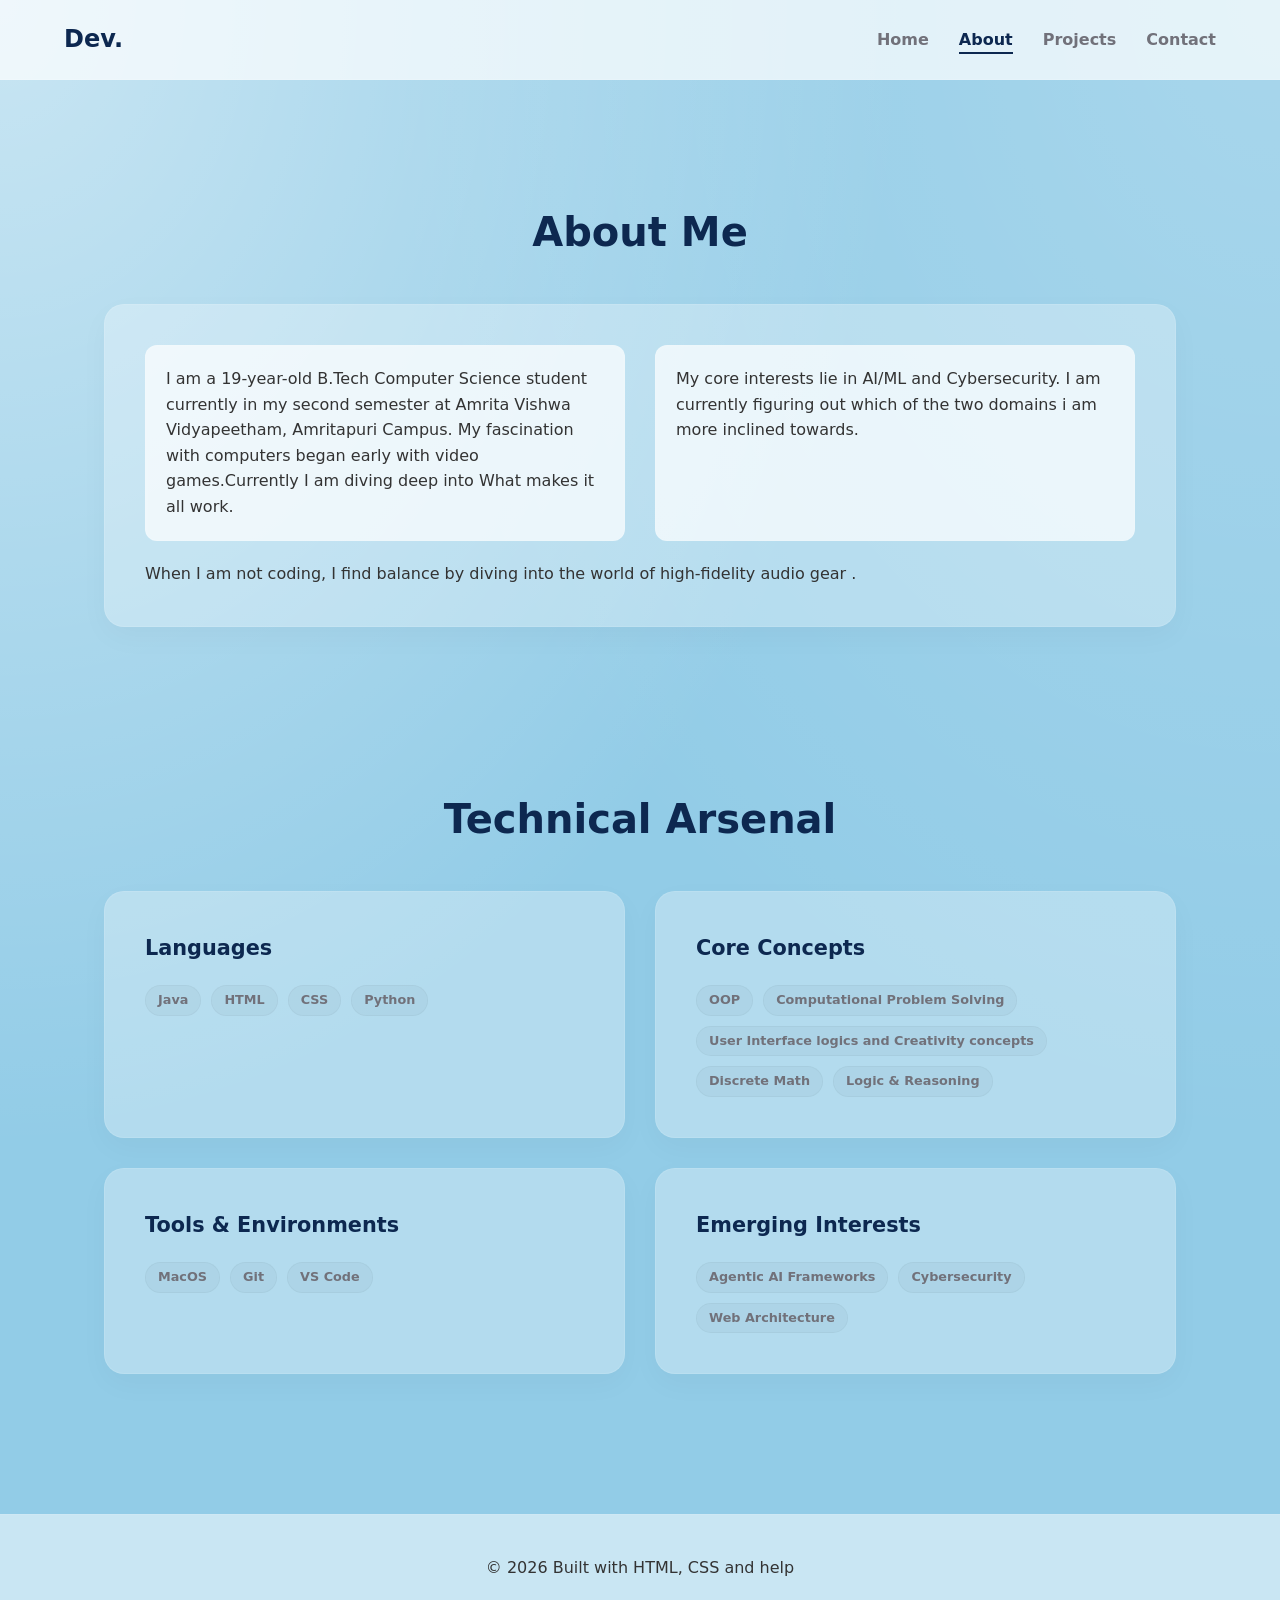
==== about.html @ f26158bc "Add files via upload These files are the HTML and CSS files of my Portfolio website" ====
<!DOCTYPE html>
<html lang="en">
<head>
    <meta charset="UTF-8">
    <meta name="viewport" content="width=device-width, initial-scale=1.0">
    <title>SSK Portfolio | About</title>
    <link rel="stylesheet" href="style.css">
</head>
<body class="fade-in">
    <nav>
        <a href="index.html" class="logo">Dev.</a>
        <ul class="nav-links">
            <li><a href="index.html">Home</a></li>
            <li><a href="about.html" class="active">About</a></li>
            <li><a href="projects.html">Projects</a></li>
            <li><a href="contact.html">Contact</a></li>
        </ul>
    </nav>

    <main class="main-container">
        <header class="section">
            <h1 class="section-title card-load-slide">About Me</h1>
            <div class="glass-panel card-load-slide card-load-slide-delay-1">
                <div class="grid-2">
                    <div class="glass-inner">
                        <p>I am a 19-year-old B.Tech Computer Science student currently in my second semester at Amrita Vishwa Vidyapeetham, Amritapuri Campus. My fascination with computers began early with video games.Currently I am diving deep into What makes it all work.</p>
                    </div>
                    <div class="glass-inner">
                        <p>My core interests lie in AI/ML and Cybersecurity. I am currently figuring out which of the two domains i am more inclined towards.</p>
                    </div>
                </div>
                <p class="mt-20">When I am not coding, I find balance by diving into the world of high-fidelity audio gear .</p>
            </div>
        </header>

        <section class="section">
            <h2 class="section-title card-load-slide">Technical Arsenal</h2>
            <div class="grid-2">
                <div class="glass-panel skill-card card-load-slide card-load-slide-delay-1">
                    <h3>Languages</h3>
                    <div class="tags">
                        <span class="tag">Java</span>
                        <span class="tag">HTML</span>
                        <span class="tag">CSS</span>
                        <span class="tag">Python</span>
                    </div>
                </div>
                <div class="glass-panel skill-card card-load-slide card-load-slide-delay-1">
                    <h3>Core Concepts</h3>
                    <div class="tags">
                        <span class="tag">OOP</span>
                        <span class="tag">Computational Problem Solving</span>
                        <span class="tag">User Interface logics and Creativity concepts</span>
                        <span class="tag">Discrete Math</span>
                        <span class="tag">Logic & Reasoning</span>
                    </div>
                </div>
                <div class="glass-panel skill-card card-load-slide card-load-slide-delay-2">
                    <h3>Tools & Environments</h3>
                    <div class="tags">
                        <span class="tag">MacOS</span>
                        <span class="tag">Git</span>
                        <span class="tag">VS Code</span>
                    </div>
                </div>
                <div class="glass-panel skill-card card-load-slide card-load-slide-delay-2">
                    <h3>Emerging Interests</h3>
                    <div class="tags">
                        <span class="tag">Agentic AI Frameworks</span>
                        <span class="tag">Cybersecurity</span>
                        <span class="tag">Web Architecture</span>
                    </div>
                </div>
            </div>
        </section>
    </main>

    <footer>
        <p>&copy; 2026 Built with HTML, CSS and help </p>
    </footer>
</body>
</html>
---- style.css ----
/* --- Core Reset & Variables --- */
:root {
  --bg-color: #92cce7; /* Near-white background */
  --glass-bg: rgba(255, 255, 255, 0.3); /* Base glass layer */
  --glass-inner-bg: rgba(255, 255, 255, 0.7); /* Deep glass layer */
  --glass-border: rgba(255, 255, 255, 0.1); /* Subtle frosted edge */
  --shadow-light: 0 10px 30px rgba(0, 0, 0, 0.03); /* Subtle card shadow */
  --shadow-deep: 0 15px 40px rgba(0, 0, 0, 0.1); /* Hover shadow */
  --accent-color: #0d2850; /* Deep blue-black for text/accents */
  --text-main: #333333;
  --text-muted: #71717a;
  --ease-in-out-cubic: cubic-bezier(0.23, 1, 0.32, 1);
}

* {
  margin: 0;
  padding: 0;
  box-sizing: border-box;
  font-family: 'Segoe UI', system-ui, sans-serif;
  -webkit-font-smoothing: antialiased;
  -moz-osx-font-smoothing: grayscale;
}

body {
  background-color: var(--bg-color);
  color: var(--text-main);
  line-height: 1.6;
  overflow-x: hidden;
  /* Very subtle base texture */
  background-image: 
    radial-gradient(at 0% 0%, rgba(255,255,255,0.5) 0, transparent 50%), 
    radial-gradient(at 100% 0%, rgba(255,255,255,0.2) 0, transparent 50%);
  transition: background-color 0.5s ease;
}

/* Page fade-in transition */
body.fade-in {
  animation: pageFadeIn 1s var(--ease-in-out-cubic) forwards;
}

@keyframes pageFadeIn {
  from { opacity: 0; }
  to { opacity: 1; }
}

/* --- Navigation --- */
nav {
  position: fixed;
  top: 0;
  left: 0;
  width: 100%;
  height: 80px;
  background: rgba(255, 255, 255, 0.7);
  backdrop-filter: blur(20px);
  -webkit-backdrop-filter: blur(20px);
  border-bottom: 1px solid var(--glass-border);
  display: flex;
  justify-content: space-between;
  align-items: center;
  padding: 0 5%;
  z-index: 1000;
  transition: all 0.3s ease;
}

.logo {
  font-size: 1.5rem;
  font-weight: 700;
  color: var(--accent-color);
  text-decoration: none;
}

.nav-links {
  list-style: none;
  display: flex;
  gap: 30px;
}

.nav-links a {
  text-decoration: none;
  color: var(--text-muted);
  font-weight: 600;
  font-size: 1rem;
  position: relative;
  transition: color 0.3s ease;
}

.nav-links a:hover,
.nav-links a.active {
  color: var(--accent-color);
}

.nav-links a::after {
  content: '';
  position: absolute;
  width: 0;
  height: 2px;
  bottom: -5px;
  left: 0;
  background-color: var(--accent-color);
  transition: width 0.3s var(--ease-in-out-cubic);
}

.nav-links a:hover::after,
.nav-links a.active::after {
  width: 100%;
}

/* --- Container & Layout --- */
.main-container {
  max-width: 1200px;
  margin: 120px auto 60px;
  padding: 0 5%;
}

.section {
  padding: 80px 0;
}

.section-title {
  font-size: 2.5rem;
  font-weight: 700;
  color: var(--accent-color);
  margin-bottom: 40px;
  text-align: center;
  position: relative;
}

/* --- Heavy Glassmorphism Utility --- */
.glass-panel {
  background: var(--glass-bg);
  backdrop-filter: blur(15px);
  -webkit-backdrop-filter: blur(15px);
  border: 1px solid var(--glass-border);
  box-shadow: var(--shadow-light);
  border-radius: 20px;
  padding: 40px;
  transition: all 0.5s var(--ease-in-out-cubic);
  position: relative;
  overflow: hidden;
}

/* Unique transition on hover: deeper lift with a frosted edge glow */
.glass-panel:hover {
  transform: translateY(-10px) rotateY(2deg);
  box-shadow: var(--shadow-deep);
  border-color: rgba(255, 255, 255, 0.3);
}

/* Sub-panels for heavy layering */
.glass-inner {
  background: var(--glass-inner-bg);
  border: 1px solid var(--glass-border);
  border-radius: 12px;
  padding: 20px;
  box-shadow: inset 0 2px 5px rgba(255,255,255,0.1);
  margin-bottom: 20px;
}

/* --- Home Page Specifics --- */
.hero {
  display: flex;
  justify-content: space-between;
  align-items: center;
  gap: 50px;
}

.hero-text {
  flex: 1;
}

.hero-subtitle {
  color: var(--text-muted);
  font-size: 1.2rem;
  margin-bottom: 10px;
}

.hero-title {
  font-size: 3.5rem;
  line-height: 1.1;
  color: var(--accent-color);
  margin-bottom: 20px;
}

.profile-container {
  position: relative;
  width: 350px;
  height: 350px;
  flex-shrink: 0;
}

.profile-img-wrap {
  position: absolute;
  top: 0;
  left: 0;
  width: 100%;
  height: 100%;
  border-radius: 50%;
  overflow: hidden;
  box-shadow: var(--shadow-light);
  border: 8px solid rgba(255,255,255,0.7);
  transition: all 0.5s var(--ease-in-out-cubic);
  /* The profile photo is integrated here */
  background: url('profile.png') no-repeat center center / cover;
}

.profile-container:hover .profile-img-wrap {
  transform: scale(1.05) rotateZ(5deg);
  box-shadow: var(--shadow-deep);
}

/* A subtle glass ring behind the photo */
.profile-ring {
  position: absolute;
  top: -10px;
  left: -10px;
  width: calc(100% + 20px);
  height: calc(100% + 20px);
  border-radius: 50%;
  background: rgba(255, 255, 255, 0.1);
  backdrop-filter: blur(5px);
  -webkit-backdrop-filter: blur(5px);
  border: 1px solid rgba(255, 255, 255, 0.05);
  z-index: -1;
}

/* Page load unique transitions: cards slide in */
.card-load-slide {
  opacity: 0;
  transform: translateY(50px);
  animation: cardSlideIn 1s var(--ease-in-out-cubic) forwards;
}

.card-load-slide-delay-1 { animation-delay: 0.2s; }
.card-load-slide-delay-2 { animation-delay: 0.4s; }

@keyframes cardSlideIn {
  to {
    opacity: 1;
    transform: translateY(0);
  }
}

/* --- Grid Systems --- */
.grid-2 {
  display: grid;
  grid-template-columns: repeat(2, 1fr);
  gap: 30px;
}

.grid-3 {
  display: grid;
  grid-template-columns: repeat(3, 1fr);
  gap: 30px;
}

/* --- Project Cards --- */
.project-card {
  transition: all 0.5s var(--ease-in-out-cubic);
}

.project-card:hover {
  transform: translateY(-8px) scale(1.02) rotateY(-3deg);
}

.project-card h3 {
  font-size: 1.3rem;
  margin-bottom: 10px;
  color: var(--accent-color);
}

.tags {
  display: flex;
  gap: 10px;
  margin-top: 20px;
  flex-wrap: wrap;
}

.tag {
  font-size: 0.8rem;
  padding: 4px 12px;
  background: rgba(0, 0, 0, 0.03);
  border: 1px solid rgba(0, 0, 0, 0.03);
  border-radius: 20px;
  color: var(--text-muted);
  font-weight: 600;
}

/* --- Skill Cards --- */
.skill-card h3 {
  font-size: 1.3rem;
  margin-bottom: 10px;
  color: var(--accent-color);
}

/* --- Contact Form --- */
.contact-form {
  display: flex;
  flex-direction: column;
  gap: 20px;
}

.glass-input, .glass-textarea {
  width: 100%;
  padding: 15px;
  background: rgba(255, 255, 255, 0.4);
  border: 1px solid var(--glass-border);
  border-radius: 12px;
  color: var(--text-main);
  font-size: 1rem;
  outline: none;
  transition: all 0.3s ease;
}

.glass-input:focus, .glass-textarea:focus {
  background: rgba(238, 201, 161, 0.8);
  border-color: rgba(255, 255, 255, 0.5);
  box-shadow: inset 0 2px 10px rgba(0,0,0,0.03);
}

.btn {
  display: inline-block;
  padding: 12px 30px;
  background: var(--accent-color);
  color: white;
  border: none;
  border-radius: 12px;
  cursor: pointer;
  font-size: 1rem;
  font-weight: 600;
  transition: all 0.3s var(--ease-in-out-cubic);
}

.btn:hover {
  background: #1a3c6c;
  transform: translateY(-3px) scale(1.02);
  box-shadow: 0 5px 20px rgba(13, 40, 80, 0.2);
}

/* --- Footer --- */
footer {
  text-align: center;
  padding: 40px;
  border-top: 1px solid var(--glass-border);
  background: rgba(255, 255, 255, 0.5);
}

/* --- Responsive Design (Mobile First) --- */

/* Breakpoint: Desktop and above (default styles) */

/* Breakpoint: Small Desktop / Tablet (up to 1024px) */
@media (max-width: 1024px) {
  .hero-title { font-size: 3rem; }
  .profile-container { width: 300px; height: 300px; }
  .grid-3 { grid-template-columns: repeat(2, 1fr); }
}

/* Breakpoint: Tablet / Large Mobile (up to 768px) */
@media (max-width: 768px) {
  nav { height: 70px; padding: 0 3%; }
  .logo { font-size: 1.3rem; }
  .nav-links { display: none; } /* Could add a hamburger menu with JS, but HTML/CSS stack is cleaner here */
  
  /* Create stacked navigation on mobile */
  .mobile-nav-stack {
    display: flex;
    flex-direction: column;
    padding: 10px 5%;
    background: rgba(255, 255, 255, 0.9);
    position: fixed;
    top: 70px;
    left: 0;
    width: 100%;
    border-bottom: 1px solid var(--glass-border);
    gap: 10px;
    display: none; /* Add JS to toggle */
  }

  .main-container { margin-top: 100px; }
  .hero { flex-direction: column; text-align: center; gap: 30px; }
  .hero-title { font-size: 2.5rem; }
  .profile-container { width: 250px; height: 250px; order: -1; }
  .grid-2, .grid-3 { grid-template-columns: 1fr; }
}

/* Breakpoint: Small Mobile (up to 480px) - Clear Mobile View */
@media (max-width: 480px) {
  .hero-title { font-size: 2rem; }
  .profile-container { width: 200px; height: 200px; }
  .glass-panel { padding: 30px 20px; }
  .section { padding: 50px 0; }
  .section-title { font-size: 2rem; margin-bottom: 30px; }
}
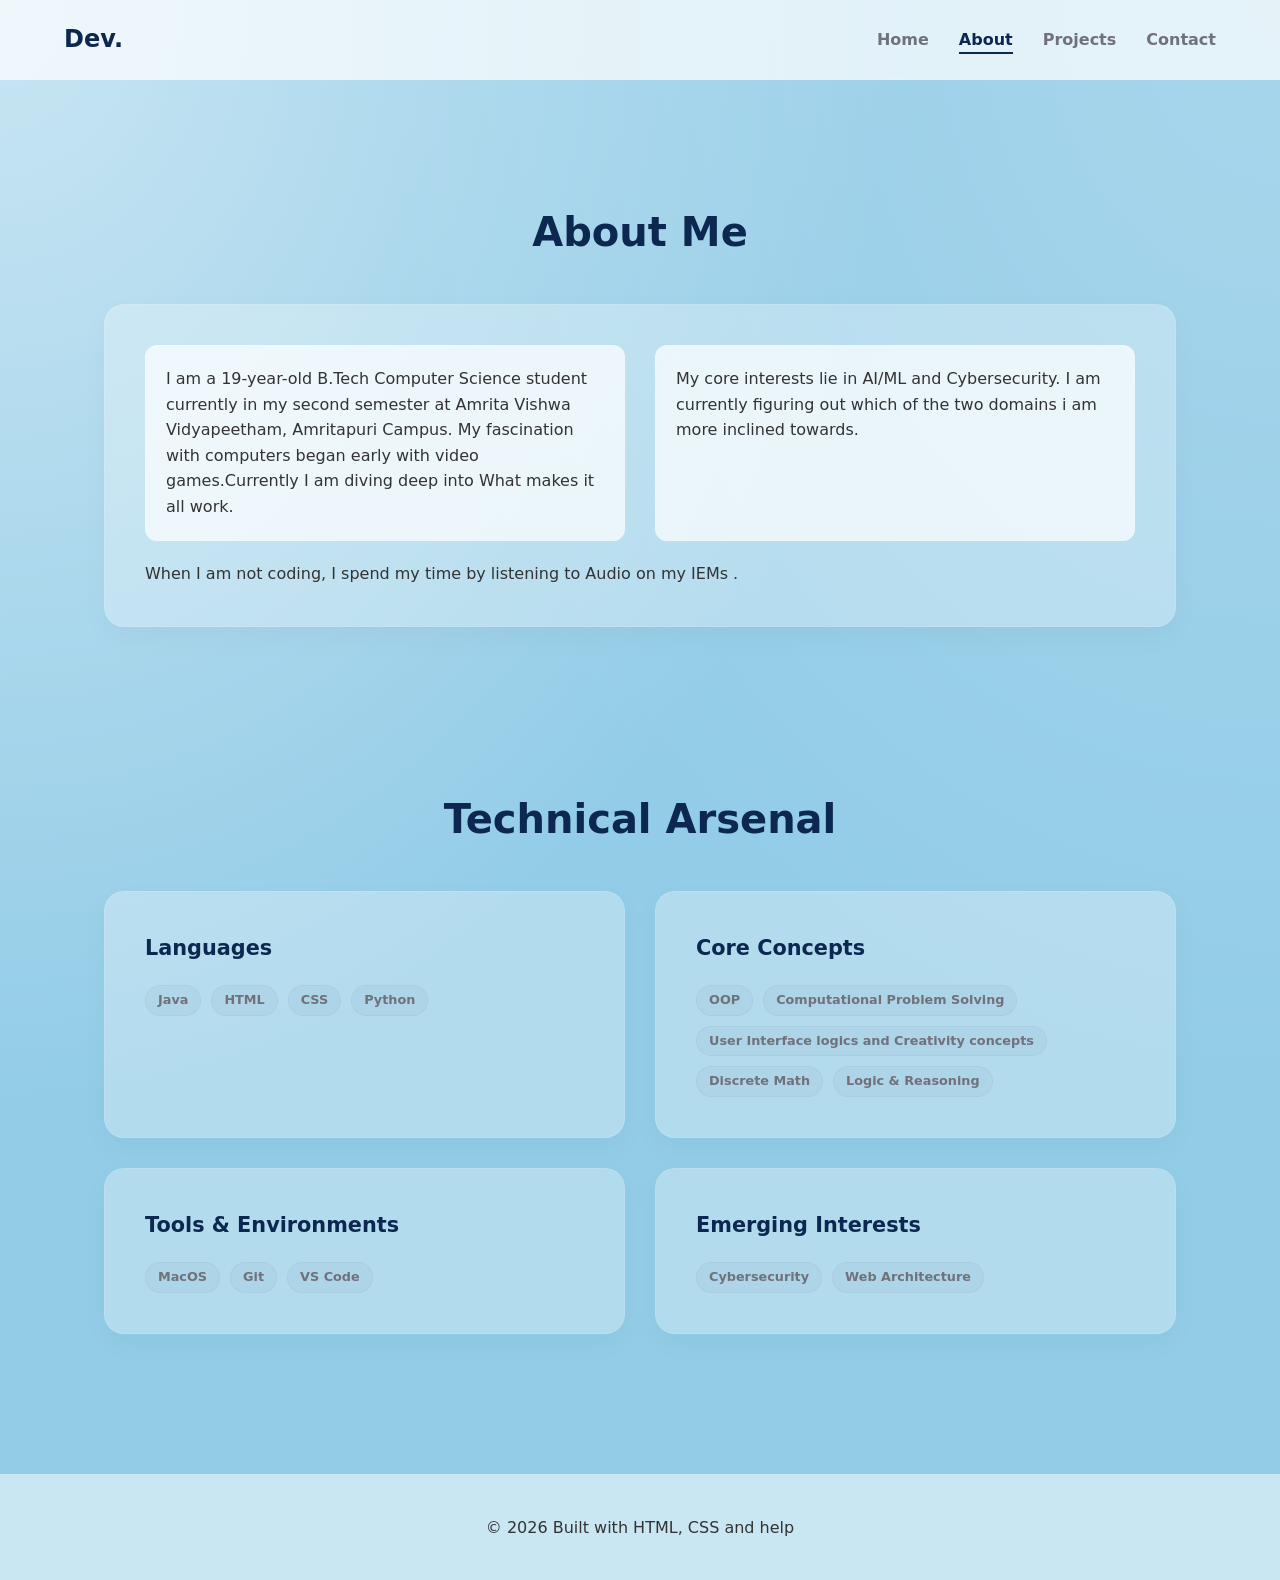
==== commit c2cbbfb5: "Revise interests and hobbies in about.html Updated personal interests and hobbies in about.html." ====
--- a/about.html
+++ b/about.html
@@ -29,7 +29,7 @@
                         <p>My core interests lie in AI/ML and Cybersecurity. I am currently figuring out which of the two domains i am more inclined towards.</p>
                     </div>
                 </div>
-                <p class="mt-20">When I am not coding, I find balance by diving into the world of high-fidelity audio gear .</p>
+                <p class="mt-20">When I am not coding, I spend my time by listening to Audio on my IEMs .</p>
             </div>
         </header>
 
@@ -66,7 +66,7 @@
                 <div class="glass-panel skill-card card-load-slide card-load-slide-delay-2">
                     <h3>Emerging Interests</h3>
                     <div class="tags">
-                        <span class="tag">Agentic AI Frameworks</span>
+                        
                         <span class="tag">Cybersecurity</span>
                         <span class="tag">Web Architecture</span>
                     </div>
@@ -79,4 +79,4 @@
         <p>&copy; 2026 Built with HTML, CSS and help </p>
     </footer>
 </body>
-</html>+</html>
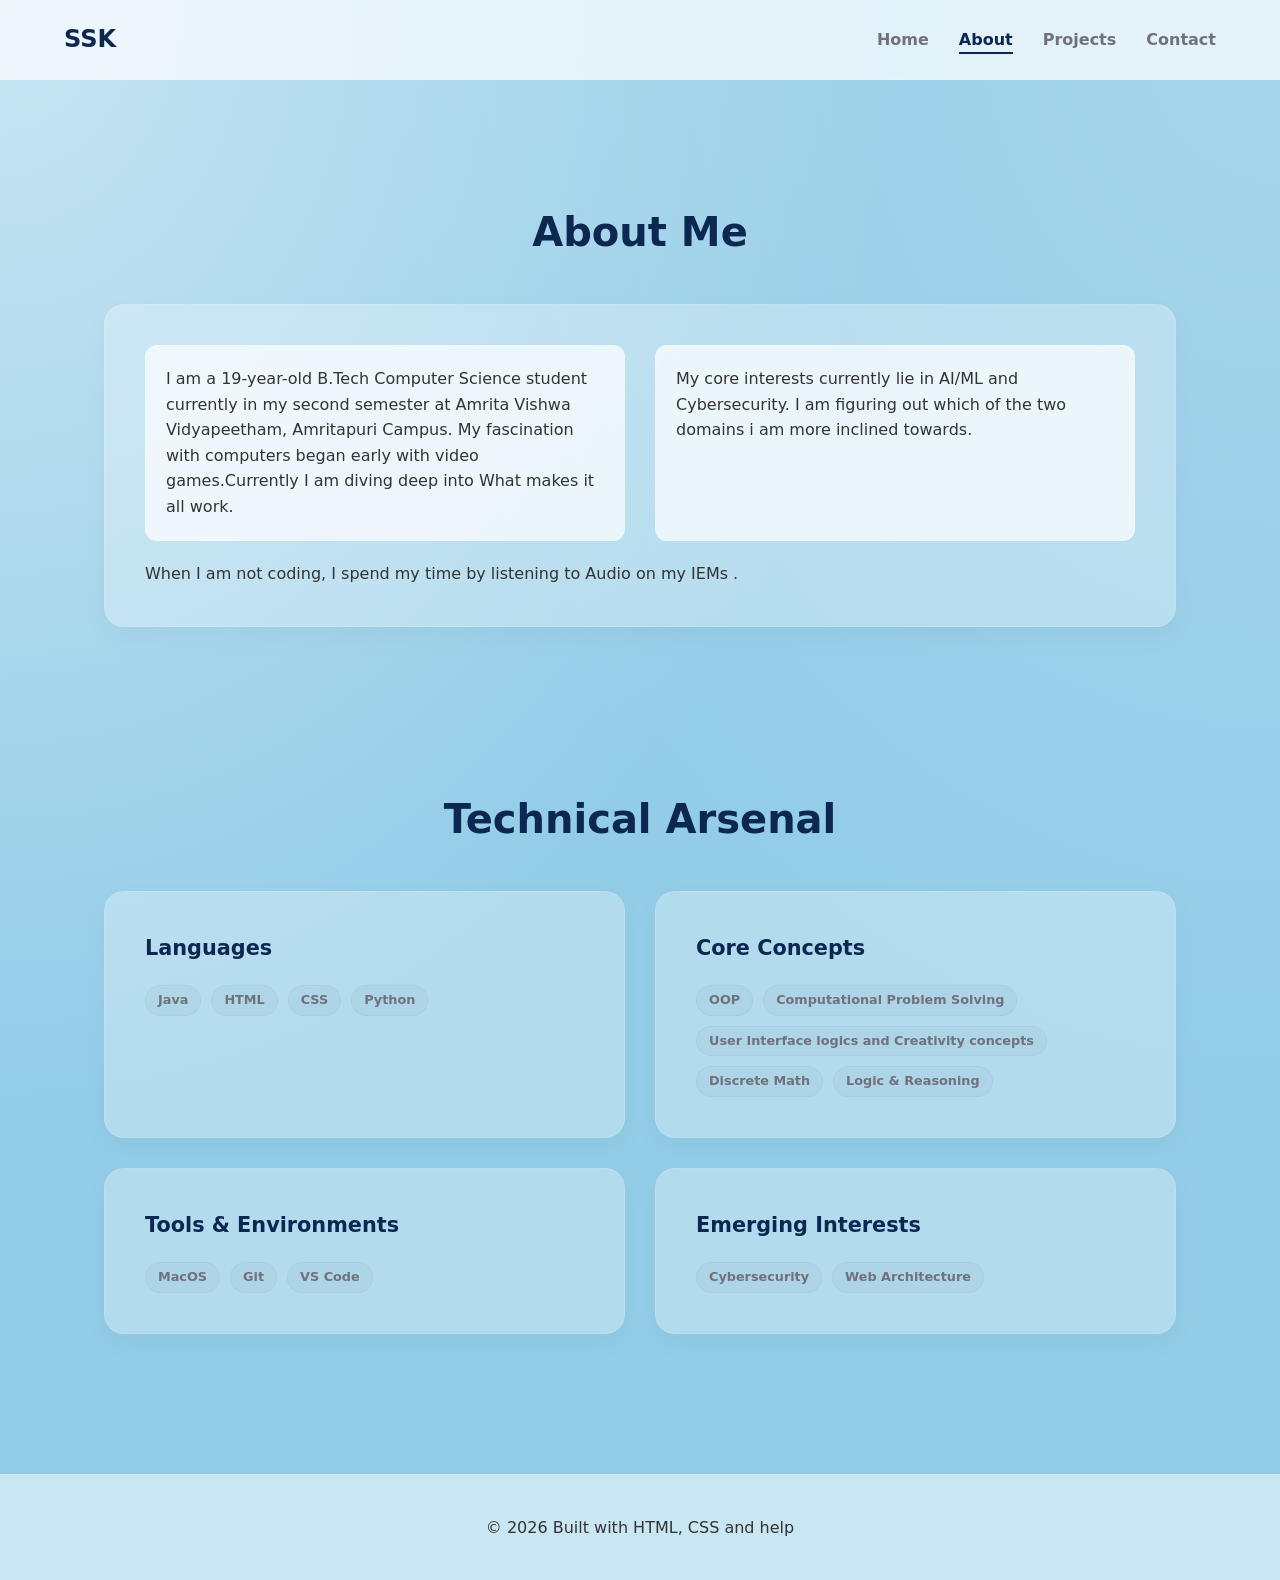
==== commit c305127d: "Changing the header" ====
--- a/about.html
+++ b/about.html
@@ -8,7 +8,7 @@
 </head>
 <body class="fade-in">
     <nav>
-        <a href="index.html" class="logo">Dev.</a>
+        <a href="index.html" class="logo">SSK</a>
         <ul class="nav-links">
             <li><a href="index.html">Home</a></li>
             <li><a href="about.html" class="active">About</a></li>
@@ -26,7 +26,7 @@
                         <p>I am a 19-year-old B.Tech Computer Science student currently in my second semester at Amrita Vishwa Vidyapeetham, Amritapuri Campus. My fascination with computers began early with video games.Currently I am diving deep into What makes it all work.</p>
                     </div>
                     <div class="glass-inner">
-                        <p>My core interests lie in AI/ML and Cybersecurity. I am currently figuring out which of the two domains i am more inclined towards.</p>
+                        <p>My core interests currently lie in AI/ML and Cybersecurity. I am  figuring out which of the two domains i am more inclined towards.</p>
                     </div>
                 </div>
                 <p class="mt-20">When I am not coding, I spend my time by listening to Audio on my IEMs .</p>
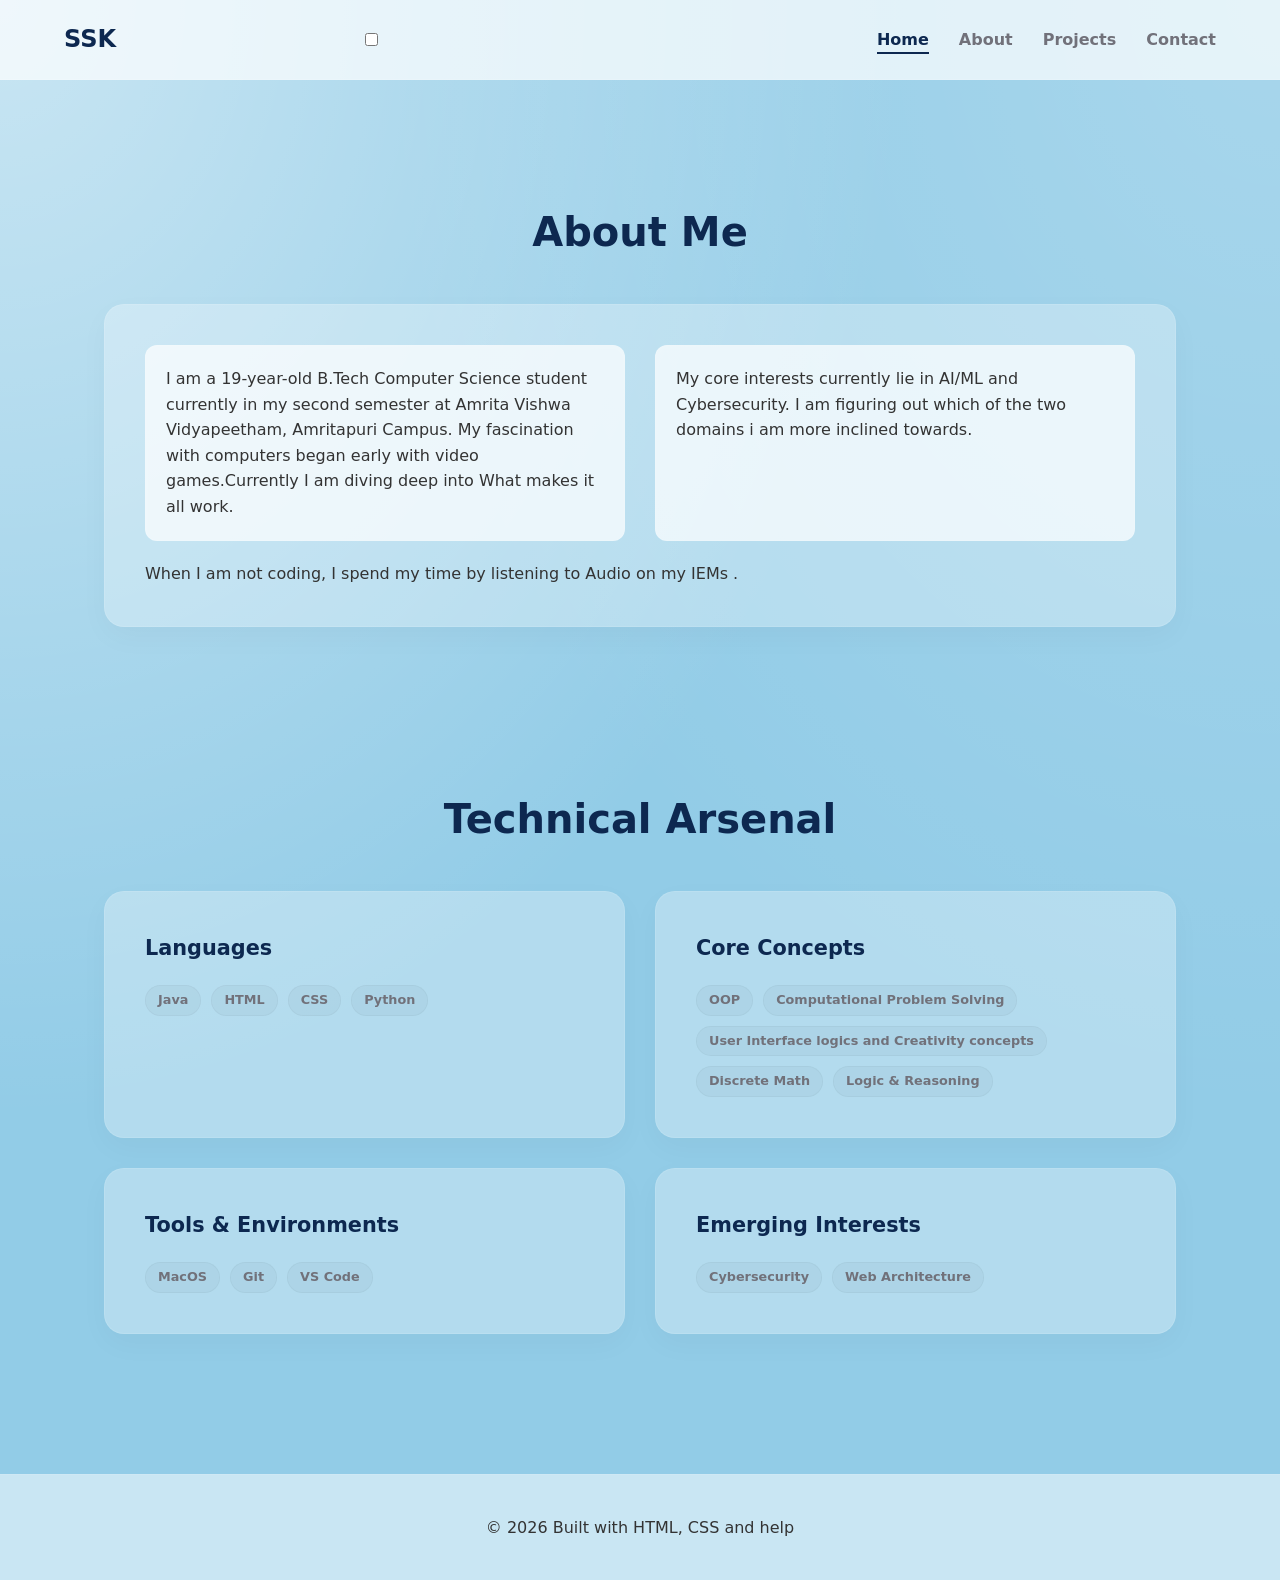
==== commit bfa64f37: "Update navigation links in about.html" ====
--- a/about.html
+++ b/about.html
@@ -9,9 +9,17 @@
 <body class="fade-in">
     <nav>
         <a href="index.html" class="logo">SSK</a>
+        
+        <input type="checkbox" id="nav-toggle" class="nav-toggle">
+        <label for="nav-toggle" class="nav-toggle-label">
+            <span></span>
+            <span></span>
+            <span></span>
+        </label>
+        
         <ul class="nav-links">
-            <li><a href="index.html">Home</a></li>
-            <li><a href="about.html" class="active">About</a></li>
+            <li><a href="index.html" class="active">Home</a></li>
+            <li><a href="about.html">About</a></li>
             <li><a href="projects.html">Projects</a></li>
             <li><a href="contact.html">Contact</a></li>
         </ul>
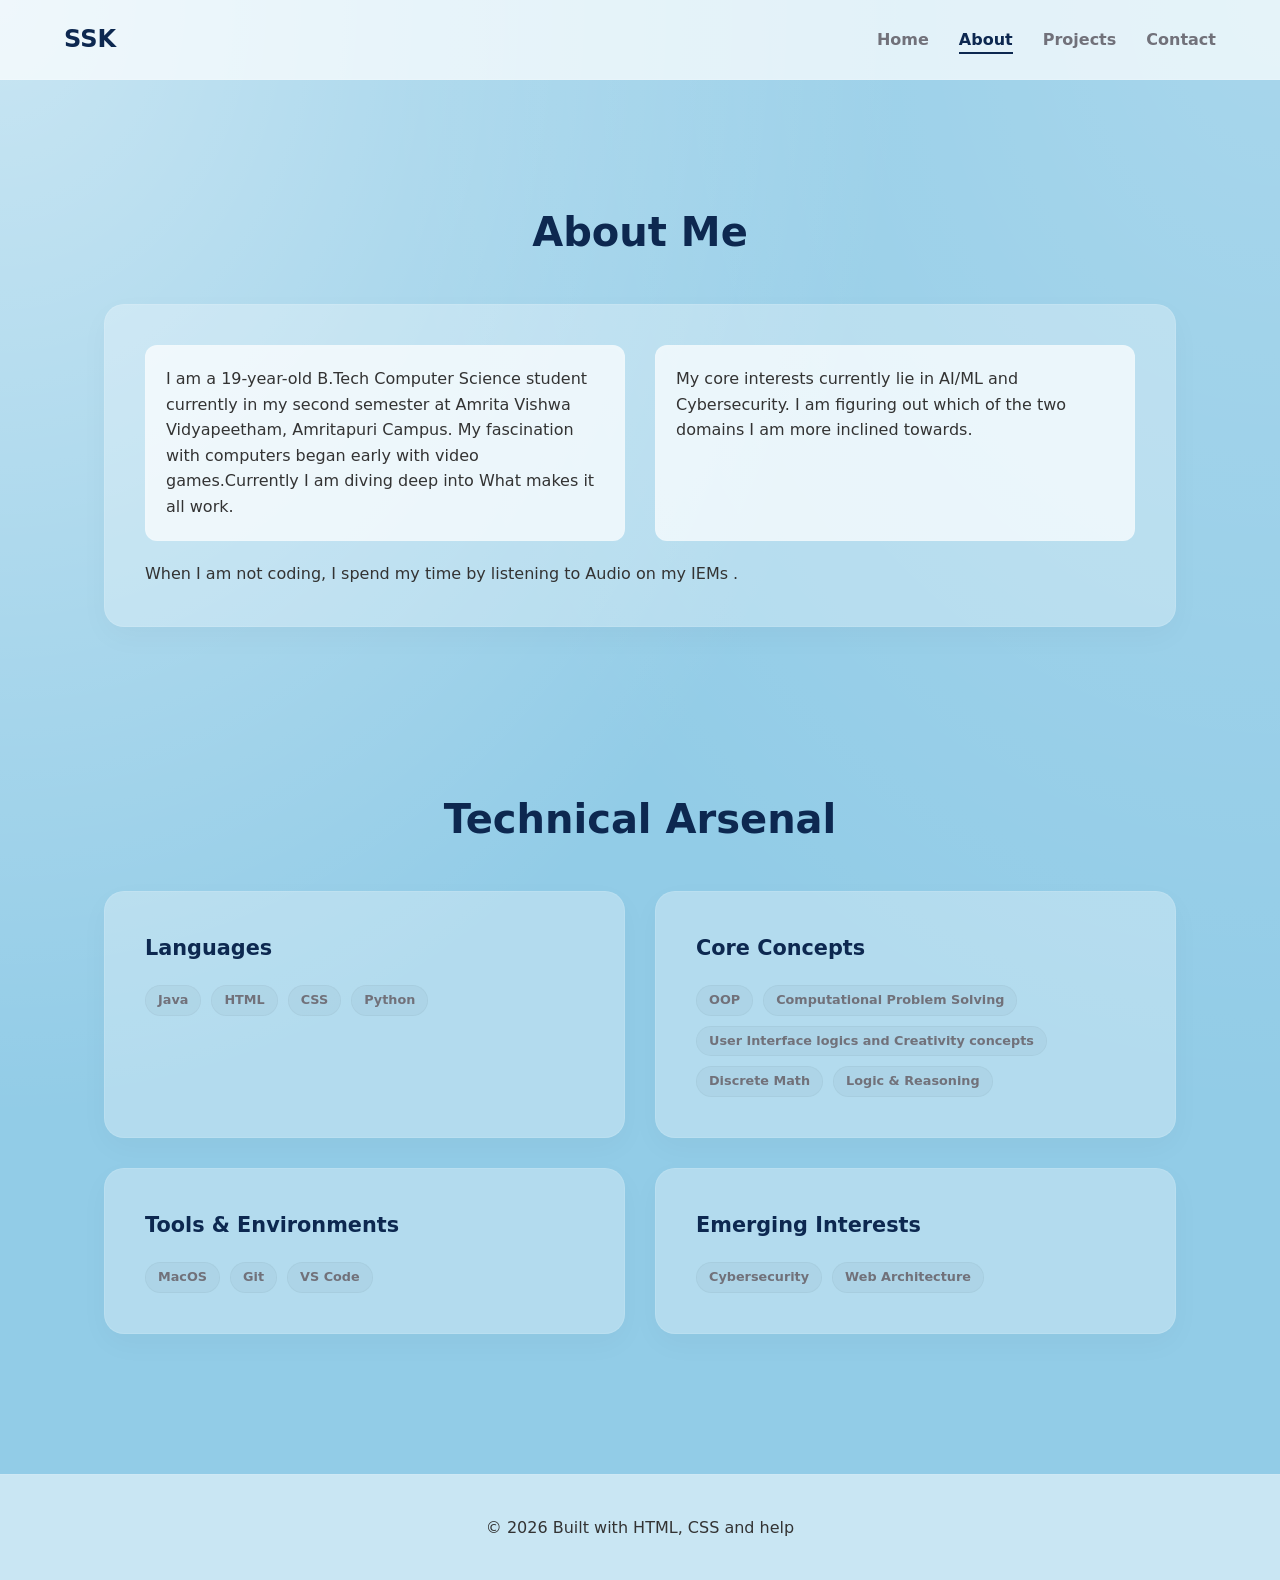
==== commit fbb7f7a2: "Update about.html" ====
--- a/about.html
+++ b/about.html
@@ -18,8 +18,8 @@
         </label>
         
         <ul class="nav-links">
-            <li><a href="index.html" class="active">Home</a></li>
-            <li><a href="about.html">About</a></li>
+            <li><a href="index.html" >Home</a></li>
+            <li><a href="about.html" class="active">About</a></li>
             <li><a href="projects.html">Projects</a></li>
             <li><a href="contact.html">Contact</a></li>
         </ul>
@@ -34,7 +34,7 @@
                         <p>I am a 19-year-old B.Tech Computer Science student currently in my second semester at Amrita Vishwa Vidyapeetham, Amritapuri Campus. My fascination with computers began early with video games.Currently I am diving deep into What makes it all work.</p>
                     </div>
                     <div class="glass-inner">
-                        <p>My core interests currently lie in AI/ML and Cybersecurity. I am  figuring out which of the two domains i am more inclined towards.</p>
+                        <p>My core interests currently lie in AI/ML and Cybersecurity. I am figuring out which of the two domains I am more inclined towards.</p>
                     </div>
                 </div>
                 <p class="mt-20">When I am not coding, I spend my time by listening to Audio on my IEMs .</p>
--- a/style.css
+++ b/style.css
@@ -346,6 +346,11 @@
 
 /* --- Responsive Design (Mobile First) --- */
 
+/* --- Mobile Navigation Toggle (Hidden on Desktop) --- */
+.nav-toggle,
+.nav-toggle-label {
+  display: none;
+}
 /* Breakpoint: Desktop and above (default styles) */
 
 /* Breakpoint: Small Desktop / Tablet (up to 1024px) */
@@ -354,28 +359,84 @@
   .profile-container { width: 300px; height: 300px; }
   .grid-3 { grid-template-columns: repeat(2, 1fr); }
 }
-
-/* Breakpoint: Tablet / Large Mobile (up to 768px) */
+  
+ /* Breakpoint: Tablet / Large Mobile (up to 768px) */
 @media (max-width: 768px) {
-  nav { height: 70px; padding: 0 3%; }
-  .logo { font-size: 1.3rem; }
-  .nav-links { display: none; } /* Could add a hamburger menu with JS, but HTML/CSS stack is cleaner here */
-  
-  /* Create stacked navigation on mobile */
-  .mobile-nav-stack {
+  nav {
+    height: 70px;
+    padding: 0 5%;
+  }
+
+  .logo {
+    font-size: 1.3rem;
+  }
+
+  /* Hamburger Icon Styling */
+  .nav-toggle-label {
     display: flex;
     flex-direction: column;
-    padding: 10px 5%;
-    background: rgba(255, 255, 255, 0.9);
-    position: fixed;
-    top: 70px;
+    justify-content: space-between;
+    width: 30px;
+    height: 21px;
+    cursor: pointer;
+    z-index: 1001; /* Keeps icon above the menu */
+  }
+
+  .nav-toggle-label span {
+    display: block;
+    width: 100%;
+    height: 3px;
+    background-color: var(--accent-color);
+    border-radius: 3px;
+    transition: all 0.3s var(--ease-in-out-cubic);
+  }
+
+  /* Mobile Dropdown Menu Styling */
+  .nav-links {
+    position: absolute;
+    top: 70px; /* Aligns right below the nav bar */
     left: 0;
     width: 100%;
+    background: rgba(255, 255, 255, 0.95);
+    backdrop-filter: blur(20px);
+    -webkit-backdrop-filter: blur(20px);
+    flex-direction: column;
+    align-items: center;
+    padding: 20px 0;
     border-bottom: 1px solid var(--glass-border);
-    gap: 10px;
-    display: none; /* Add JS to toggle */
-  }
-
+    box-shadow: var(--shadow-deep);
+    
+    /* Hidden state */
+    transform: translateY(-100%);
+    opacity: 0;
+    pointer-events: none; /* Prevents clicking when hidden */
+    transition: all 0.4s var(--ease-in-out-cubic);
+    z-index: -1;
+  }
+
+  .nav-links li {
+    margin: 15px 0;
+  }
+
+  /* Active State (When user taps hamburger) */
+  .nav-toggle:checked ~ .nav-links {
+    transform: translateY(0);
+    opacity: 1;
+    pointer-events: auto;
+  }
+
+  /* Animate Hamburger into an 'X' */
+  .nav-toggle:checked + .nav-toggle-label span:nth-child(1) {
+    transform: translateY(9px) rotate(45deg);
+  }
+  .nav-toggle:checked + .nav-toggle-label span:nth-child(2) {
+    opacity: 0;
+  }
+  .nav-toggle:checked + .nav-toggle-label span:nth-child(3) {
+    transform: translateY(-9px) rotate(-45deg);
+  }
+
+ 
   .main-container { margin-top: 100px; }
   .hero { flex-direction: column; text-align: center; gap: 30px; }
   .hero-title { font-size: 2.5rem; }
@@ -390,4 +451,4 @@
   .glass-panel { padding: 30px 20px; }
   .section { padding: 50px 0; }
   .section-title { font-size: 2rem; margin-bottom: 30px; }
-}+}
